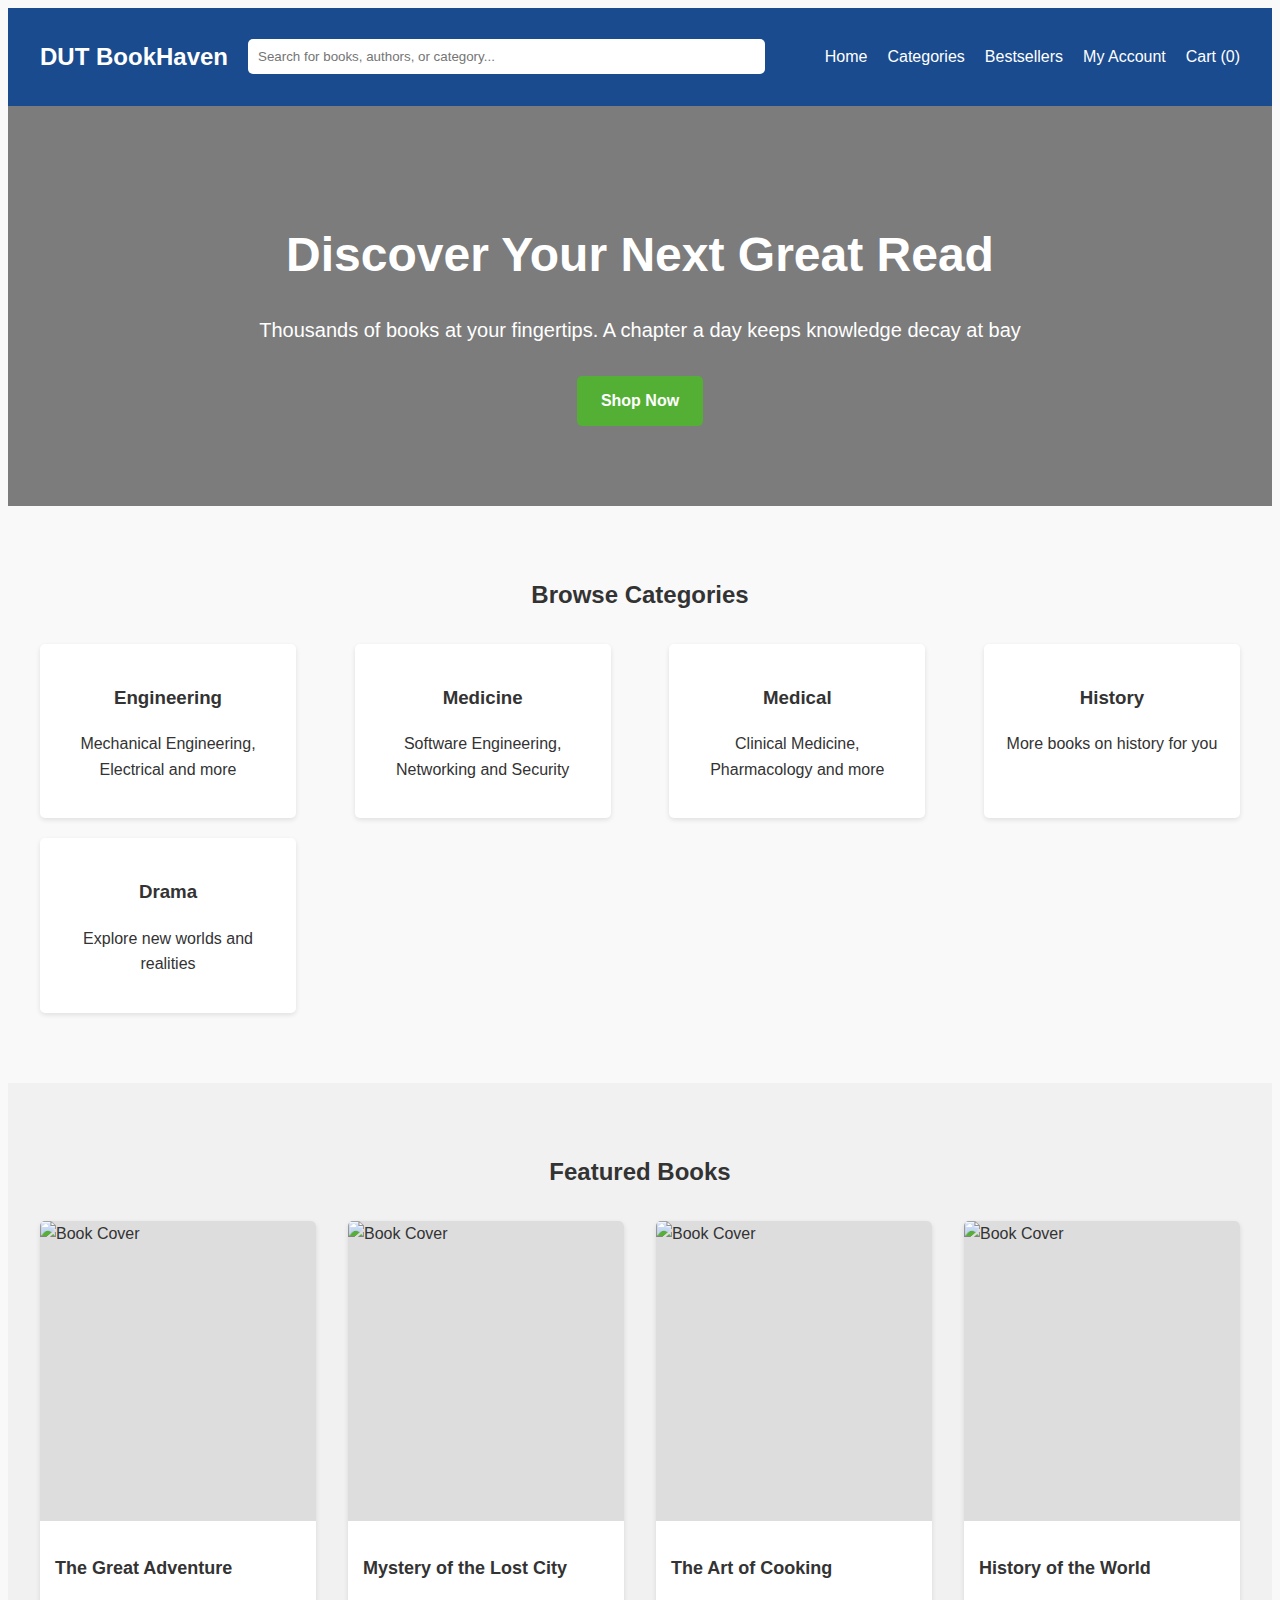
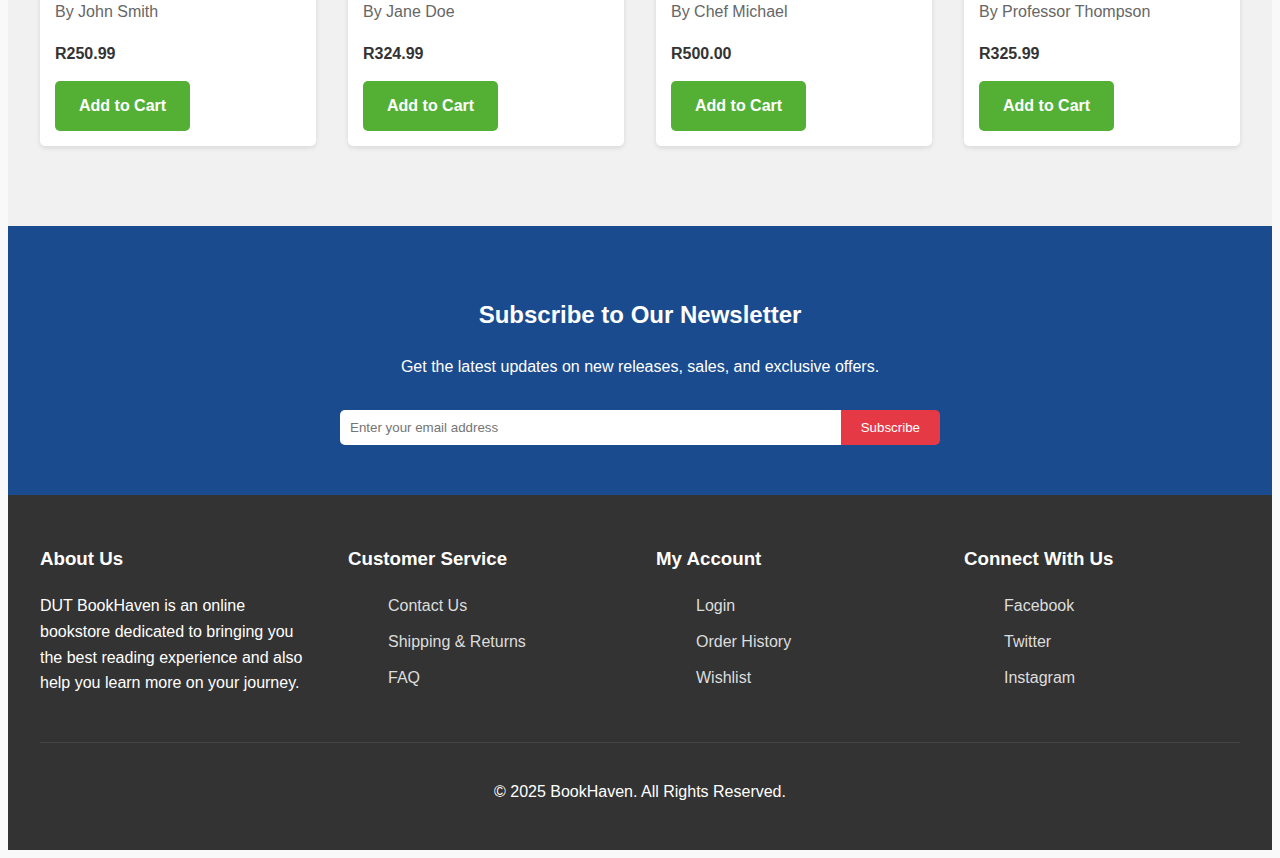
==== BkStore.html @ 6f8717af "initial commit" ====
<!DOCTYPE html>
<html lang="en">
<head>
    <meta charset="UTF-8">
    <meta name="viewport" content="width=device-width, initial-scale=1.0">
    <title>DUT BookHaven</title>
    <link rel="stylesheet" href="styles.css">
</head>
<body>
    <!-- Header Section -->
    <header>
        <div class="container">
            <div class="header-content">
                <div class="logo">DUT BookHaven</div>
                <div class="search-bar">
                    <input type="text" placeholder="Search for books, authors, or category...">
                </div>
                <nav>
                    <ul>
                        <li><a href="#">Home</a></li>
                        <li><a href="#categories-section">Categories</a></li>
                        <li><a href="#">Bestsellers</a></li>
                        <li><a href="#">My Account</a></li>
                        <li><a href="#">Cart (0)</a></li>
                    </ul>
                </nav>
            </div>
        </div>
    </header>

    <!-- Hero Section -->
    <section class="hero">
        <div class="container">
            <div class="hero-content">
                <h1>Discover Your Next Great Read</h1>
                <p>Thousands of books at your fingertips. A chapter a day keeps knowledge decay at bay</p>
                <a href="#" class="btn">Shop Now</a>
            </div>
        </div>
    </section>

    <!-- Categories Section -->
    <section class="categories" id="categories-section">
        <div class="container">
            <h2>Browse Categories</h2>
            <div class="category-list">
                <div class="category">
                    <h3>Engineering</h3>
                    <p>Mechanical Engineering, Electrical and more</p>
                </div>
                <div class="category">
                    <h3>Medicine</h3>
                    <p>Software Engineering, Networking and Security</p>
                </div>
                <div class="category">
                    <h3>Medical</h3>
                    <p>Clinical Medicine, Pharmacology and more</p>
                </div>
                <div class="category">
                    <h3>History</h3>
                    <p>More books on history for you</p>
                </div>
                <div class="category">
                    <h3>Drama</h3>
                    <p>Explore new worlds and realities</p>
                </div>
            </div>
        </div>
    </section>

    <!-- Featured Books Section -->
    <section class="featured">
        <div class="container">
            <h2>Featured Books</h2>
            <div class="book-list">
                <div class="book">
                    <div class="book-cover">
                        <img src="/api/placeholder/200/300" alt="Book Cover">
                    </div>
                    <div class="book-info">
                        <h3 class="book-title">The Great Adventure</h3>
                        <p class="book-author">By John Smith</p>
                        <p class="book-price">R250.99</p>
                        <a href="#" class="btn">Add to Cart</a>
                    </div>
                </div>
                <div class="book">
                    <div class="book-cover">
                        <img src="/api/placeholder/200/300" alt="Book Cover">
                    </div>
                    <div class="book-info">
                        <h3 class="book-title">Mystery of the Lost City</h3>
                        <p class="book-author">By Jane Doe</p>
                        <p class="book-price">R324.99</p>
                        <a href="#" class="btn">Add to Cart</a>
                    </div>
                </div>
                <div class="book">
                    <div class="book-cover">
                        <img src="/api/placeholder/200/300" alt="Book Cover">
                    </div>
                    <div class="book-info">
                        <h3 class="book-title">The Art of Cooking</h3>
                        <p class="book-author">By Chef Michael</p>
                        <p class="book-price">R500.00</p>
                        <a href="#" class="btn">Add to Cart</a>
                    </div>
                </div>
                <div class="book">
                    <div class="book-cover">
                        <img src="/api/placeholder/200/300" alt="Book Cover">
                    </div>
                    <div class="book-info">
                        <h3 class="book-title">History of the World</h3>
                        <p class="book-author">By Professor Thompson</p>
                        <p class="book-price">R325.99</p>
                        <a href="#" class="btn">Add to Cart</a>
                    </div>
                </div>
            </div>
        </div>
    </section>

    <!-- Newsletter Section -->
    <section class="newsletter">
        <div class="container">
            <h2>Subscribe to Our Newsletter</h2>
            <p>Get the latest updates on new releases, sales, and exclusive offers.</p>
            <form class="newsletter-form">
                <input type="email" placeholder="Enter your email address">
                <button type="submit">Subscribe</button>
            </form>
        </div>
    </section>

    <!-- Footer Section -->
    <footer>
        <div class="container">
            <div class="footer-content">
                <div class="footer-section">
                    <h3>About Us</h3>
                    <p>DUT BookHaven is an online bookstore dedicated to bringing you the best reading experience and also help you learn more on your journey.</p>
                </div>
                <div class="footer-section">
                    <h3>Customer Service</h3>
                    <ul>
                        <li><a href="#">Contact Us</a></li>
                        <li><a href="#">Shipping & Returns</a></li>
                        <li><a href="#">FAQ</a></li>
                    </ul>
                </div>
                <div class="footer-section">
                    <h3>My Account</h3>
                    <ul>
                        <li><a href="#">Login</a></li>
                        <li><a href="#">Order History</a></li>
                        <li><a href="#">Wishlist</a></li>
                    </ul>
                </div>
                <div class="footer-section">
                    <h3>Connect With Us</h3>
                    <ul>
                        <li><a href="#">Facebook</a></li>
                        <li><a href="#">Twitter</a></li>
                        <li><a href="#">Instagram</a></li>
                    </ul>
                </div>
            </div>
            <div class="copyright">
                <p>&copy; 2025 BookHaven. All Rights Reserved.</p>
            </div>
        </div>
    </footer>

    <script>
        // Add smooth scrolling for anchor links
        document.querySelectorAll('a[href^="#"]').forEach(anchor => {
            anchor.addEventListener('click', function (e) {
                e.preventDefault();

                const targetId = this.getAttribute('href');
                if (targetId === '#') return; // Skip if it's just '#'

                const targetElement = document.querySelector(targetId);
                if (targetElement) {
                    targetElement.scrollIntoView({
                        behavior: 'smooth'
                    });
                }
            });
        });
    </script>
</body>
</html>
---- styles.css ----
<style>
    /* Basic reset */
    * {
        margin: 0;
        padding: 0;
        box-sizing: border-box;
    }

    body {
        font-family: 'Segoe UI', Tahoma, Geneva, Verdana, sans-serif;
        line-height: 1.6;
        color: #333;
        background-color: #f9f9f9;
    }

    .container {
        max-width: 1200px;
        margin: 0 auto;
        padding: 0 20px;
    }

    /* Header styles */
    header {
        background-color: #1a4b8e;
        color: white;
        padding: 20px 0;
    }

    .header-content {
        display: flex;
        justify-content: space-between;
        align-items: center;
    }

    .logo {
        font-size: 24px;
        font-weight: bold;
    }

    .search-bar {
        flex-grow: 1;
        margin: 0 20px;
    }

    .search-bar input {
        width: 100%;
        padding: 10px;
        border: none;
        border-radius: 5px;
    }

    nav ul {
        display: flex;
        list-style: none;
    }

    nav ul li {
        margin-left: 20px;
    }

    nav ul li a {
        color: white;
        text-decoration: none;
    }

    /* Hero section */
    .hero {
        background-image: linear-gradient(rgba(0, 0, 0, 0.5), rgba(0, 0, 0, 0.5)), url("/api/placeholder/1200/400");
        height: 400px;
        background-position: center;
        background-repeat: no-repeat;
        background-size: cover;
        display: flex;
        align-items: center;
        justify-content: center;
        text-align: center;
        color: white;
    }

    .hero-content h1 {
        font-size: 48px;
        margin-bottom: 20px;
    }

    .hero-content p {
        font-size: 20px;
        margin-bottom: 30px;
    }

    .btn {
        display: inline-block;
        background-color: #54b035;
        color: white;
        padding: 12px 24px;
        border: none;
        border-radius: 5px;
        text-decoration: none;
        font-weight: bold;
        cursor: pointer;
    }

    /* Categories section */
    .categories {
        padding: 50px 0;
        text-align: center;
    }

    .categories h2 {
        margin-bottom: 30px;
    }

    .category-list {
        display: flex;
        justify-content: space-between;
        flex-wrap: wrap;
    }

    .category {
        width: 18%;
        margin-bottom: 20px;
        padding: 20px;
        background-color: white;
        border-radius: 5px;
        box-shadow: 0 2px 5px rgba(0,0,0,0.1);
        transition: transform 0.3s ease;
    }

    .category:hover {
        transform: translateY(-5px);
    }

    /* Featured books section */
    .featured {
        padding: 50px 0;
        background-color: #f1f1f1;
    }

    .featured h2 {
        text-align: center;
        margin-bottom: 30px;
    }

    .book-list {
        display: flex;
        justify-content: space-between;
        flex-wrap: wrap;
    }

    .book {
        width: 23%;
        margin-bottom: 30px;
        background-color: white;
        border-radius: 5px;
        overflow: hidden;
        box-shadow: 0 2px 5px rgba(0,0,0,0.1);
    }

    .book-cover {
        height: 300px;
        background-color: #ddd;
    }

    .book-info {
        padding: 15px;
    }

    .book-title {
        font-size: 18px;
        margin-bottom: 5px;
    }

    .book-author {
        color: #666;
        margin-bottom: 10px;
    }

    .book-price {
        font-weight: bold;
        margin-bottom: 15px;

    }

    /* Newsletter section */
    .newsletter {
        padding: 50px 0;
        text-align: center;
        background-color: #1a4b8e;
        color: white;
    }

    .newsletter h2 {
        margin-bottom: 20px;
    }

    .newsletter p {
        margin-bottom: 30px;
    }

    .newsletter-form {
        display: flex;
        max-width: 600px;
        margin: 0 auto;
    }

    .newsletter-form input {
        flex-grow: 1;
        padding: 10px;
        border: none;
        border-radius: 5px 0 0 5px;
    }

    .newsletter-form button {
        padding: 10px 20px;
        background-color: #e63946;
        color: white;
        border: none;
        border-radius: 0 5px 5px 0;
        cursor: pointer;
    }

    /* Footer */
    footer {
        padding: 30px 0;
        background-color: #333;
        color: white;
    }

    .footer-content {
        display: flex;
        justify-content: space-between;
    }

    .footer-section {
        width: 23%;
    }

    .footer-section h3 {
        margin-bottom: 20px;
    }

    .footer-section ul {
        list-style: none;
    }

    .footer-section ul li {
        margin-bottom: 10px;
    }

    .footer-section ul li a {
        color: #ddd;
        text-decoration: none;
    }

    .copyright {
        text-align: center;
        margin-top: 30px;
        padding-top: 20px;
        border-top: 1px solid #444;
    }

    /* Media queries for responsiveness */
    @media (max-width: 768px) {
        .category {
            width: 48%;
        }

        .book {
            width: 48%;
        }

        .footer-content {
            flex-wrap: wrap;
        }

        .footer-section {
            width: 48%;
            margin-bottom: 30px;
        }
    }

    @media (max-width: 480px) {
        .header-content {
            flex-direction: column;
        }

        .search-bar {
            margin: 20px 0;
            width: 100%;
        }

        nav ul {
            margin-top: 20px;
        }

        .category {
            width: 100%;
        }

        .book {
            width: 100%;
        }

        .footer-section {
            width: 100%;
        }
    }
</style>
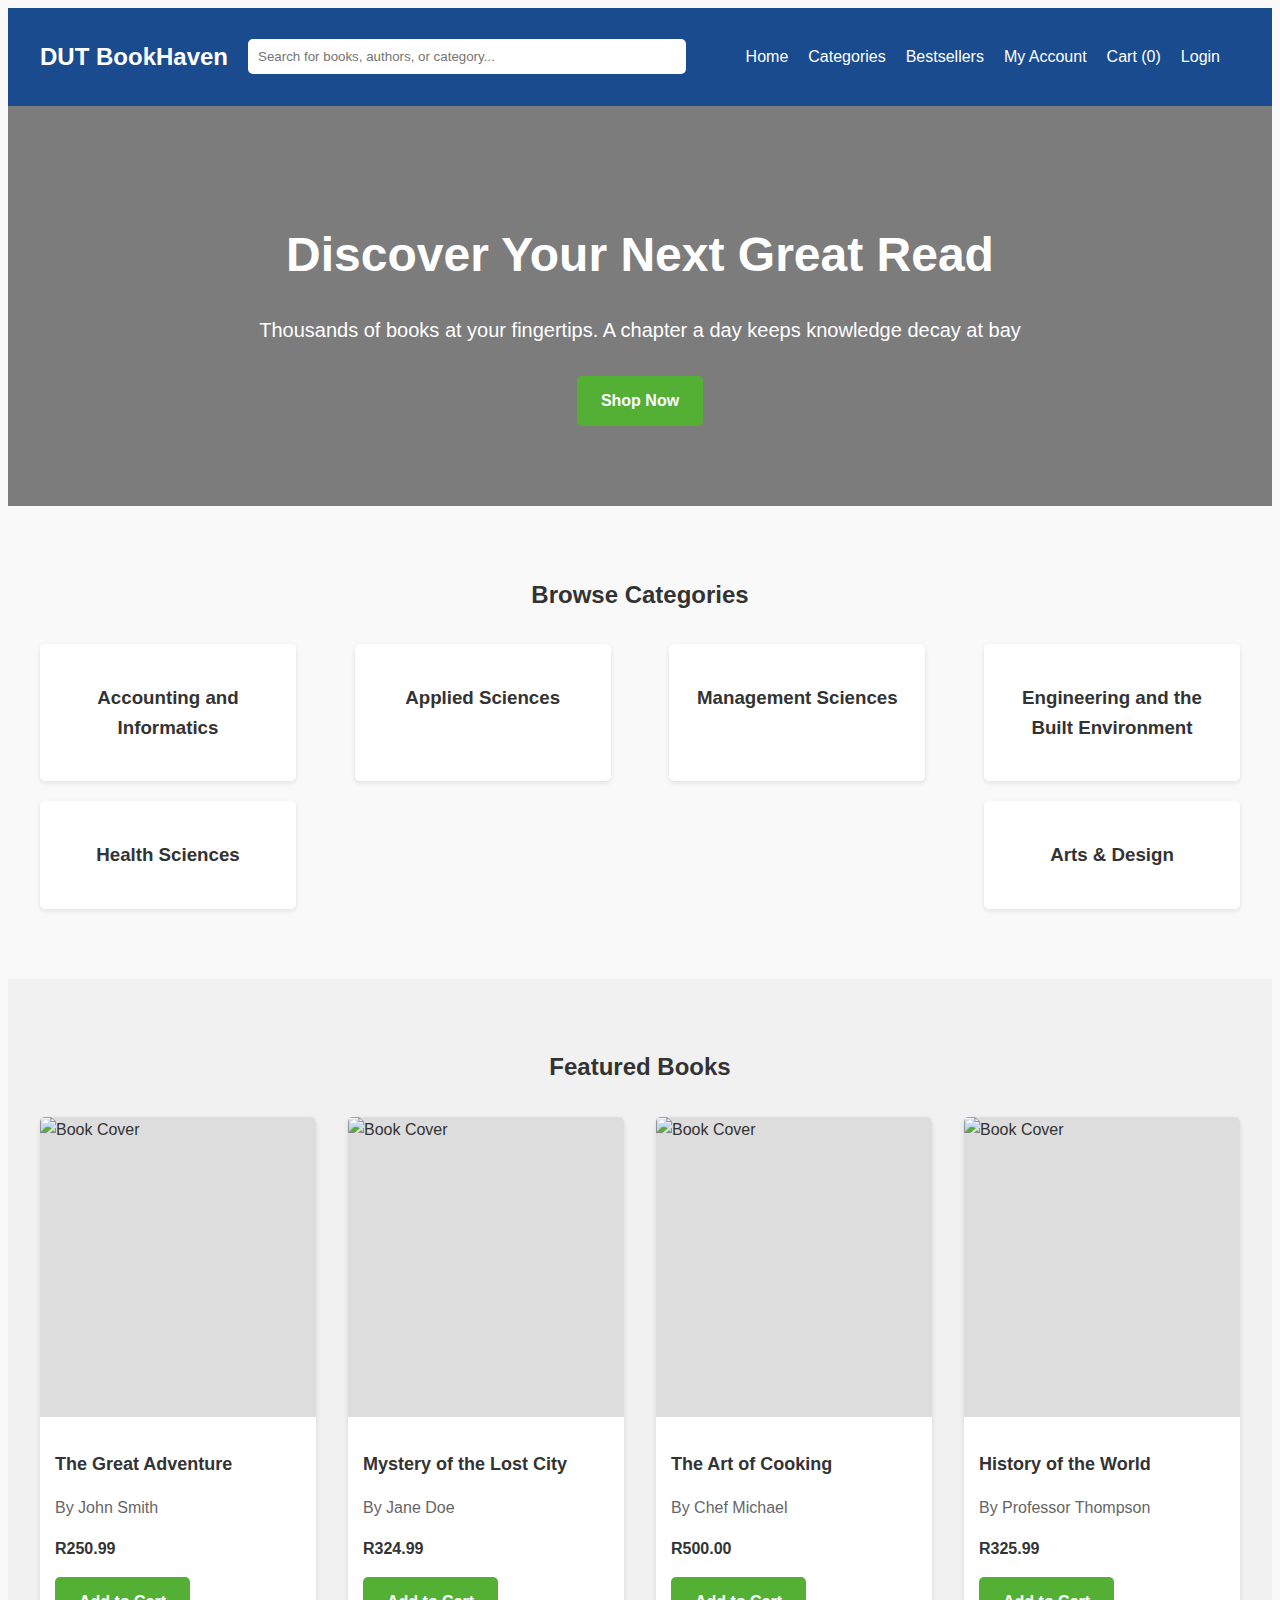
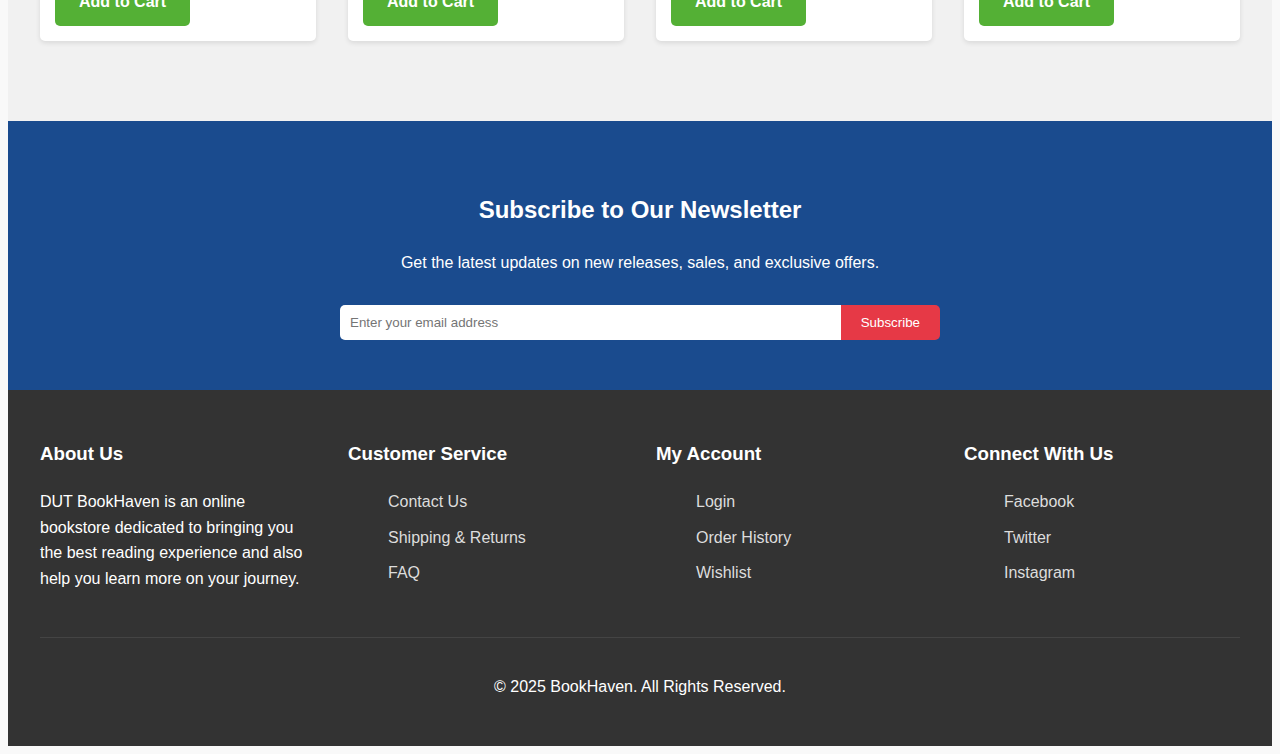
==== commit 33796afc: "Update BkStore.html" ====
--- a/BkStore.html
+++ b/BkStore.html
@@ -22,6 +22,7 @@
                         <li><a href="#">Bestsellers</a></li>
                         <li><a href="#">My Account</a></li>
                         <li><a href="#">Cart (0)</a></li>
+                        <li><a href ="signin.html">Login</a><li>
                     </ul>
                 </nav>
             </div>
@@ -34,39 +35,45 @@
             <div class="hero-content">
                 <h1>Discover Your Next Great Read</h1>
                 <p>Thousands of books at your fingertips. A chapter a day keeps knowledge decay at bay</p>
-                <a href="#" class="btn">Shop Now</a>
-            </div>
-        </div>
-    </section>
-
-    <!-- Categories Section -->
+               <a href="Books.html" class="btn">Shop Now</a>
+            </div>
+        </div>
+    </section>
+
+  <!-- Categories Section -->
     <section class="categories" id="categories-section">
         <div class="container">
             <h2>Browse Categories</h2>
             <div class="category-list">
-                <div class="category">
-                    <h3>Engineering</h3>
-                    <p>Mechanical Engineering, Electrical and more</p>
-                </div>
-                <div class="category">
-                    <h3>Medicine</h3>
-                    <p>Software Engineering, Networking and Security</p>
-                </div>
-                <div class="category">
-                    <h3>Medical</h3>
-                    <p>Clinical Medicine, Pharmacology and more</p>
-                </div>
-                <div class="category">
-                    <h3>History</h3>
-                    <p>More books on history for you</p>
-                </div>
-                <div class="category">
-                    <h3>Drama</h3>
-                    <p>Explore new worlds and realities</p>
-                </div>
-            </div>
-        </div>
-    </section>
+
+                <div class="category">
+                    <h3>Accounting and Informatics</h3>
+                    <p></p>
+                </div>
+                <div class="category">
+                    <h3>Applied Sciences</h3>
+                    <p></p>
+                </div>
+                <div class="category">
+                    <h3>Management Sciences</h3>
+                    <p></p>
+                </div>
+                <div class="category">
+                    <h3>Engineering and the Built Environment</h3>
+                    <p></p>
+                </div>
+                <div class="category">
+                    <h3>Health Sciences</h3>
+                    <p></p>
+                </div>
+                <div class="category">
+                    <h3>Arts & Design</h3>
+                    <p></p>
+                </div>
+            </div>
+        </div>
+    </section>
+
 
     <!-- Featured Books Section -->
     <section class="featured">
